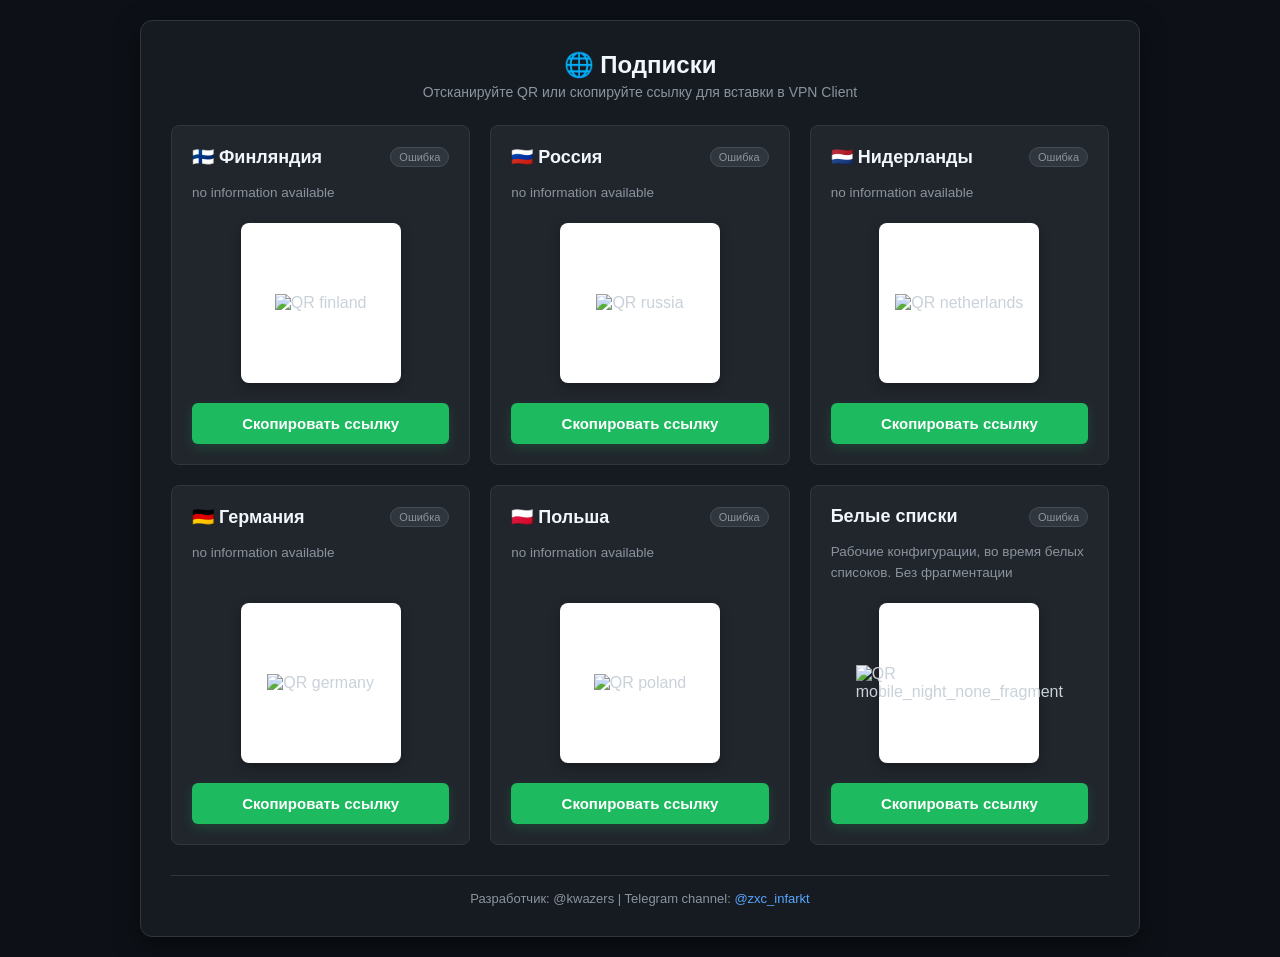
==== web/index.html @ e735caee "сортировка" ====
<!DOCTYPE html>
<html lang="ru">
<head>
    <link rel="stylesheet" href="style.css">
    <script src="script.js" defer></script>
    <meta charset="UTF-8">
    <meta name="viewport" content="width=device-width, initial-scale=1.0">
    <title>kwazers | VPN Subscriptions</title>

</head>
<body>

<div class="container">
    <h1>🌐 Подписки</h1>
    <div class="subtitle">Отсканируйте QR или скопируйте ссылку для вставки в VPN Client</div>

    <!-- Список подписок -->
    <div class="subscription-list">

        <!-- ФИНЛЯНДИЯ -->
        <div class="card" id="finland">
            <div class="card-title">
                <span class="card-name"></span>
                <span class="delay">Загрузка...</span>
            </div>
            <div class="card-desc">no information available</div>
            <div class="qr-container">
                <!-- Сюда скрипт сам вставит картинку QR -->
                <span class="qr-code"></span>
            </div>
            <!-- Передаем в функцию саму кнопку через 'this' -->
            <button class="btn-copy" onclick="copyLink(this)">Скопировать ссылку</button>
        </div>

        <!-- РОССИЯ -->
        <div class="card" id="russia">
            <div class="card-title">
                <span class="card-name"></span>
                <span class="delay">Загрузка...</span>
            </div>
            <div class="card-desc">no information available</div>
            <div class="qr-container">
                <!-- Сюда скрипт сам вставит картинку QR -->
                <span class="qr-code"></span>
            </div>
            <!-- Передаем в функцию саму кнопку через 'this' -->
            <button class="btn-copy" onclick="copyLink(this)">Скопировать ссылку</button>
        </div>

        <!-- НИДЕРЛАНДЫ -->
        <div class="card" id="netherlands">
            <div class="card-title">
                <span class="card-name"></span>
                <span class="delay">Загрузка...</span>
            </div>
            <div class="card-desc">no information available</div>
            <div class="qr-container">
                <!-- Сюда скрипт сам вставит картинку QR -->
                <span class="qr-code"></span>
            </div>
            <!-- Передаем в функцию саму кнопку через 'this' -->
            <button class="btn-copy" onclick="copyLink(this)">Скопировать ссылку</button>
        </div>

        <!-- Германия -->
        <div class="card" id="germany">
            <div class="card-title">
                <span class="card-name"></span>
                <span class="delay">Загрузка...</span>
            </div>
            <div class="card-desc">no information available</div>
            <div class="qr-container">
                <!-- Сюда скрипт сам вставит картинку QR -->
                <span class="qr-code"></span>
            </div>
            <!-- Передаем в функцию саму кнопку через 'this' -->
            <button class="btn-copy" onclick="copyLink(this)">Скопировать ссылку</button>
        </div>

        <!--  Польша -->
        <div class="card" id="poland">
            <div class="card-title">
                <span class="card-name"></span>
                <span class="delay">Загрузка...</span>
            </div>
            <div class="card-desc">no information available</div>
            <div class="qr-container">
                <!-- Сюда скрипт сам вставит картинку QR -->
                <span class="qr-code"></span>
            </div>
            <!-- Передаем в функцию саму кнопку через 'this' -->
            <button class="btn-copy" onclick="copyLink(this)">Скопировать ссылку</button>
        </div>
        <!--  Tiktok -->
        <div class="card" id="mobile_night_none_fragment">
            <div class="card-title">
                <span class="card-name"></span>
                <span class="delay">Загрузка...</span>
            </div>
            <div class="card-desc">Рабочие конфигурации, во время белых списоков. Без фрагментации</div>
            <div class="qr-container">
                <!-- Сюда скрипт сам вставит картинку QR -->
                <span class="qr-code"></span>
            </div>
            <!-- Передаем в функцию саму кнопку через 'this' -->
            <button class="btn-copy" onclick="copyLink(this)">Скопировать ссылку</button>
        </div>

    </div>

    <footer>
        Разработчик: @kwazers |
        Telegram channel: <a href="https://t.me/zxc_infarkt" target="_blank">@zxc_infarkt</a> 
    </footer>
</div>

<!-- Элемент уведомления -->
<div id="toast" class="toast">Ссылка скопирована!</div>




</body>
</html>
---- web/style.css ----
body {
    font-family: -apple-system, BlinkMacSystemFont, "Segoe UI", Roboto, Helvetica, Arial, sans-serif;
    background-color: #0d1117;
    color: #c9d1d9;
    display: flex;
    justify-content: center;
    align-items: center;
    min-height: 100vh;
    margin: 0;
    padding: 20px;
    box-sizing: border-box;
}

/* Главная оболочка всего интерфейса */
.container {
    background-color: #161b22;
    border: 1px solid #30363d;
    border-radius: 12px;
    padding: 30px;
    max-width: 1000px; /* Увеличили ширину для компьютеров */
    width: 100%;
    text-align: center;
    box-shadow: 0 8px 24px rgba(0,0,0,0.5);
    box-sizing: border-box;
}

h1 {
    color: #f0f6fc;
    font-size: 24px;
    margin-top: 0;
    margin-bottom: 5px;
}

.subtitle {
    color: #8b949e;
    font-size: 14px;
    margin-bottom: 25px;
}

/* НОВАЯ СЕТКА ДЛЯ КАРТОЧЕК */
.subscription-list {
    display: grid;
    /* На ПК автоматически делает колонки шириной от 260px */
    grid-template-columns: repeat(auto-fit, minmax(260px, 1fr));
    gap: 20px; /* Красивые отступы между всеми карточками */
    text-align: left;
    width: 100%;
}

.card {
    background-color: #21262d;
    border: 1px solid #30363d;
    border-radius: 8px;
    padding: 20px;
    position: relative;
    display: flex; /* Переключаем в flex-режим */
    flex-direction: column;
    justify-content: space-between;
    box-sizing: border-box;
}

.card-title {
    font-size: 18px;
    font-weight: bold;
    color: #f0f6fc;
    margin-bottom: 15px;
    display: flex;
    align-items: center;
    justify-content: space-between;
}

.delay {
    font-size: 11px;
    background-color: #30363d;
    color: #8b949e;
    padding: 3px 8px;
    border-radius: 12px;
    font-weight: normal;
    border: 1px solid #444c56;
}

.card-desc {
    color: #8b949e;
    font-size: 13.5px;
    line-height: 1.5;
    margin-bottom: 20px;
    flex-grow: 1; /* Описания будут равны, даже если текста разное количество */
}

.qr-container {
    display: flex;
    justify-content: center;
    align-items: center;
    background-color: #ffffff;
    padding: 12px;
    border-radius: 8px;
    margin: 0 auto 20px auto;
    width: 160px;
    height: 160px;
    box-shadow: 0 4px 12px rgba(0,0,0,0.3);
    box-sizing: border-box;
}

    .qr-container img {
        width: 100%;
        height: 100%;
        object-fit: contain;
        display: block;
    }

.btn-copy {
    display: block;
    background-color: #1EBA60;
    color: white;
    border: none;
    width: 100%;
    text-align: center;
    font-weight: bold;
    padding: 12px;
    border-radius: 6px;
    font-size: 15px;
    cursor: pointer;
    box-shadow: 0 4px 12px rgba(30, 186, 96, 0.2);
    transition: background-color 0.2s, transform 0.1s;
}

    .btn-copy:hover {
        background-color: #169a4e;
    }

    .btn-copy:active {
        transform: scale(0.98);
    }

.toast {
    position: fixed;
    bottom: 20px;
    left: 50%;
    transform: translateX(-50%) translateY(100px);
    background-color: #238636;
    color: white;
    padding: 12px 24px;
    border-radius: 6px;
    font-weight: bold;
    box-shadow: 0 4px 12px rgba(0,0,0,0.5);
    transition: transform 0.3s ease, opacity 0.3s ease;
    opacity: 0;
    z-index: 9999;
}

    .toast.show {
        transform: translateX(-50%) translateY(0);
        opacity: 1;
    }

footer {
    margin-top: 30px;
    font-size: 13px;
    color: #8b949e;
    border-top: 1px solid #30363d;
    padding-top: 15px;
}

    footer a {
        color: #58a6ff;
        text-decoration: none;
    }

        footer a:hover {
            text-decoration: underline;
        }

/* МЕДИА-ЗАПРОС ДЛЯ ТЕЛЕФОНОВ */
@media (max-width: 600px) {
    body {
        padding: 10px;
    }

    .container {
        padding: 20px 15px;
    }

    .subscription-list {
        /* Принудительно выстраиваем карточки строго в одну колонку */
        grid-template-columns: 1fr;
    }

    .toast {
        width: 80%;
        text-align: center;
    }
}
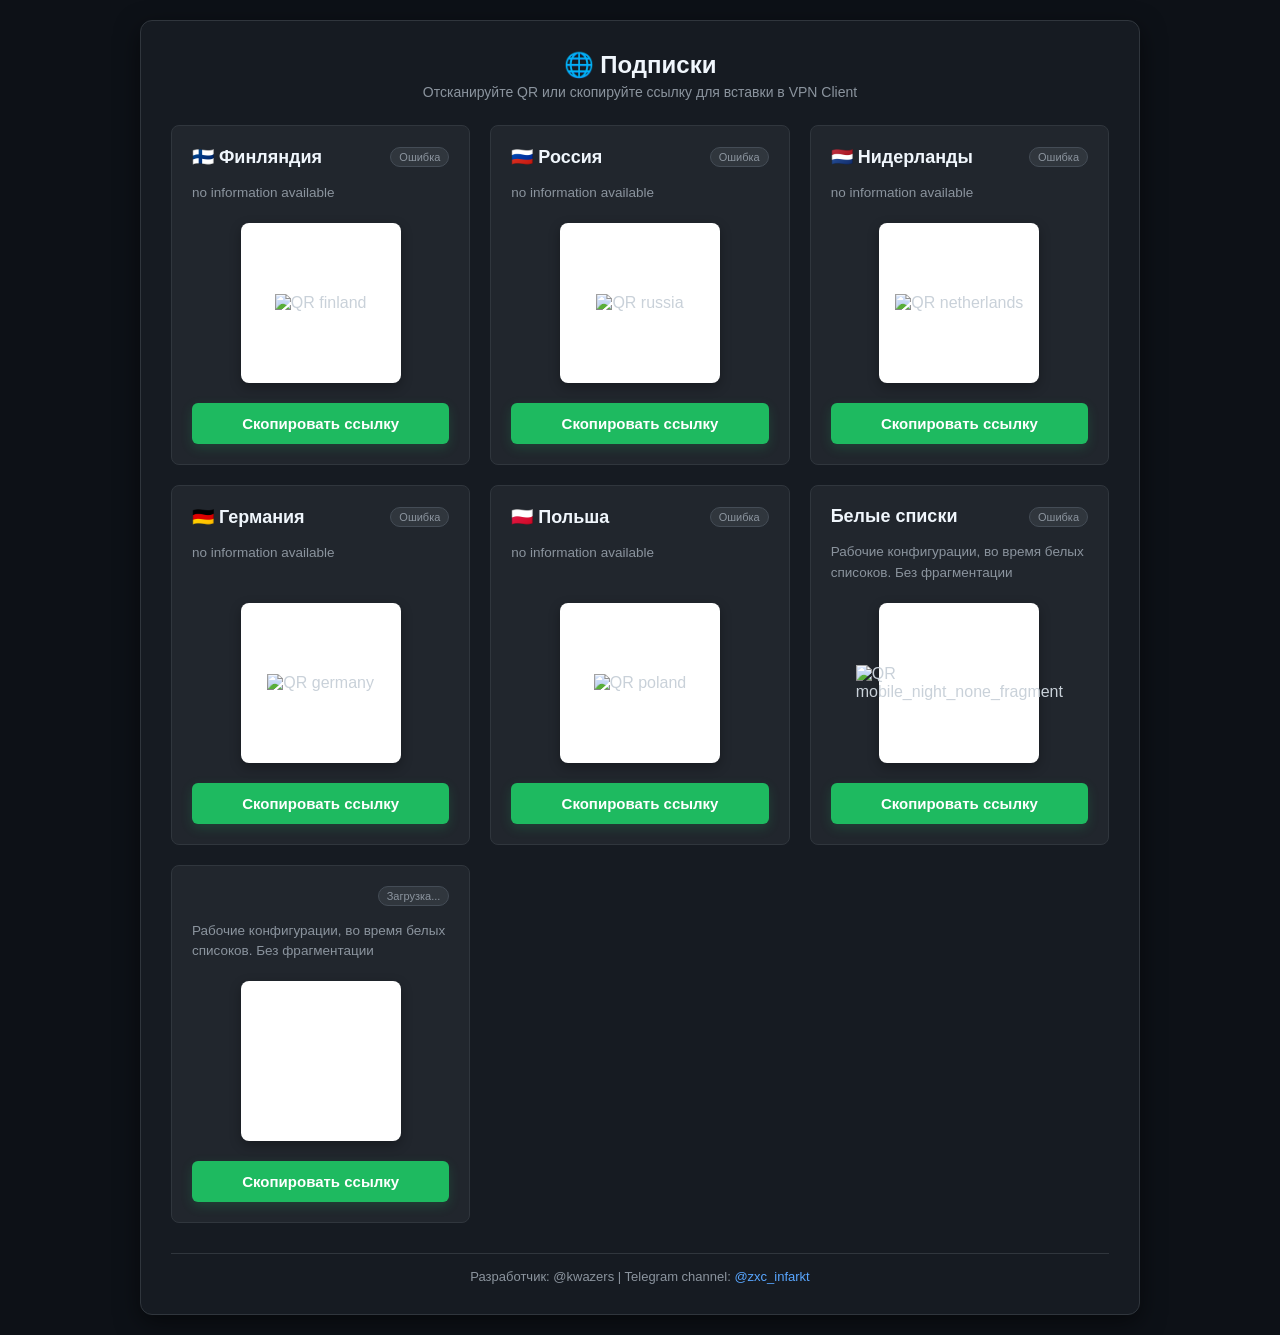
==== commit a0184d0c: "all foregin ones config site update" ====
--- a/web/index.html
+++ b/web/index.html
@@ -91,8 +91,22 @@
             <!-- Передаем в функцию саму кнопку через 'this' -->
             <button class="btn-copy" onclick="copyLink(this)">Скопировать ссылку</button>
         </div>
-        <!--  Tiktok -->
+        <!--  mobile_night -->
         <div class="card" id="mobile_night_none_fragment">
+            <div class="card-title">
+                <span class="card-name"></span>
+                <span class="delay">Загрузка...</span>
+            </div>
+            <div class="card-desc">Рабочие конфигурации, во время белых списоков. Без фрагментации</div>
+            <div class="qr-container">
+                <!-- Сюда скрипт сам вставит картинку QR -->
+                <span class="qr-code"></span>
+            </div>
+            <!-- Передаем в функцию саму кнопку через 'this' -->
+            <button class="btn-copy" onclick="copyLink(this)">Скопировать ссылку</button>
+        </div>
+        <!--  all_foreign-ones -->
+        <div class="card" id="all_foreign-ones">
             <div class="card-title">
                 <span class="card-name"></span>
                 <span class="delay">Загрузка...</span>
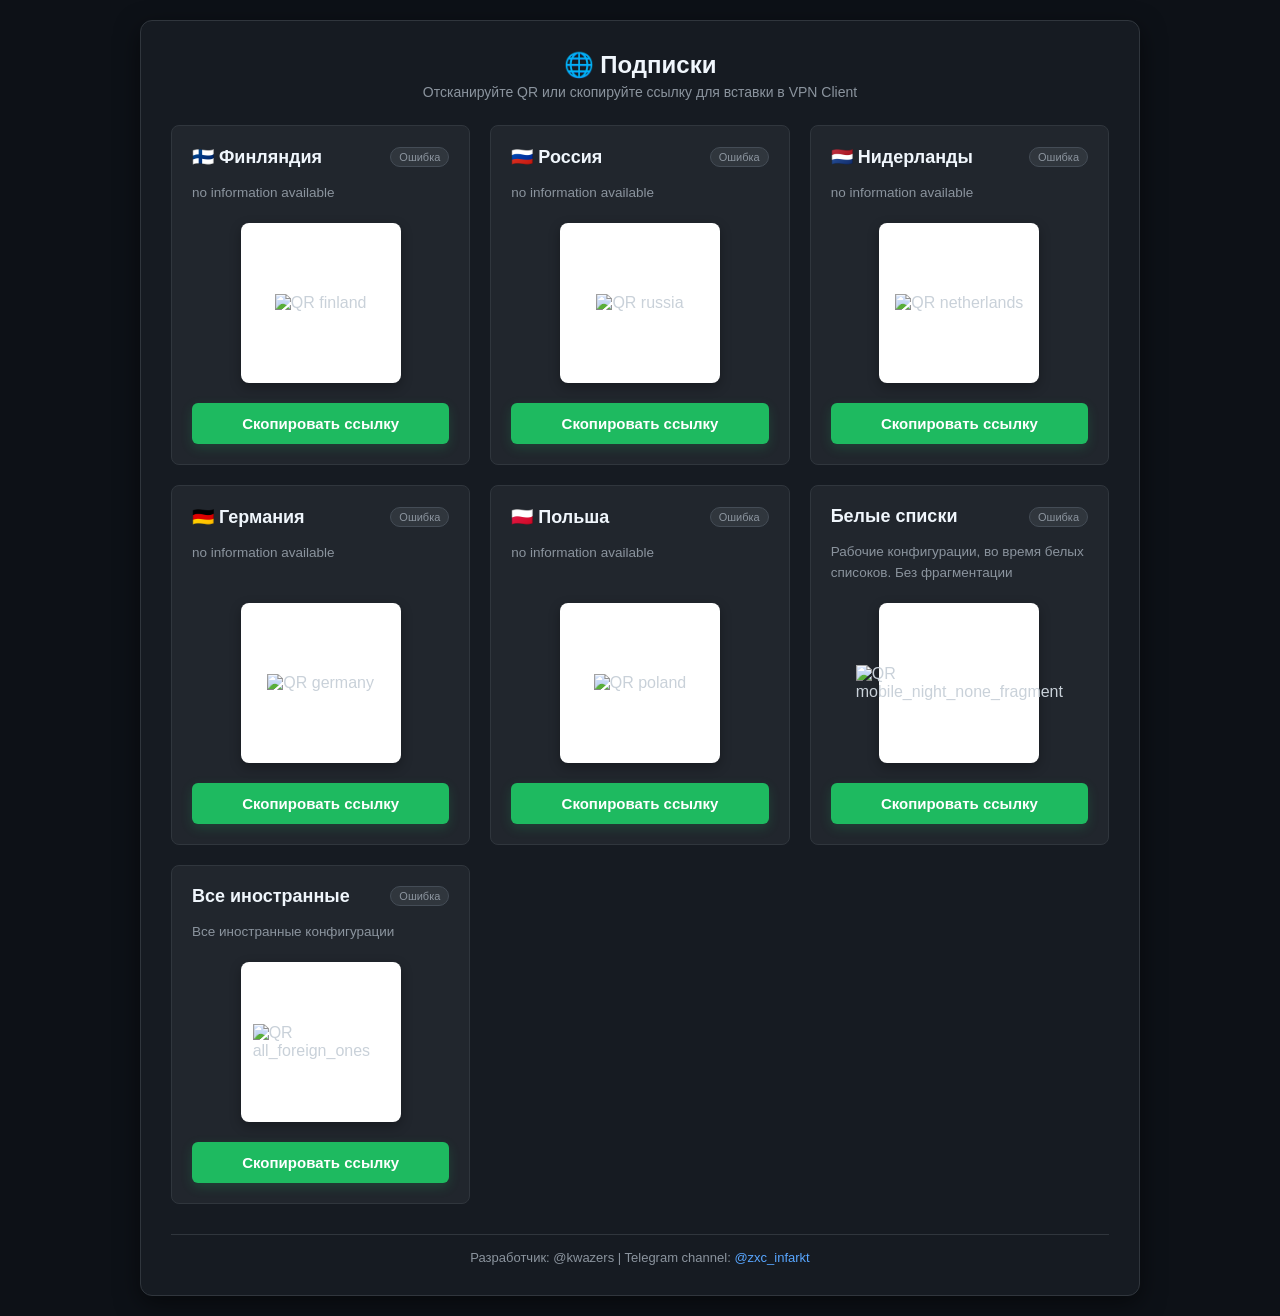
==== commit 59dba21a: "исправление" ====
--- a/web/index.html
+++ b/web/index.html
@@ -106,12 +106,12 @@
             <button class="btn-copy" onclick="copyLink(this)">Скопировать ссылку</button>
         </div>
         <!--  all_foreign-ones -->
-        <div class="card" id="all_foreign-ones">
+        <div class="card" id="all_foreign_ones">
             <div class="card-title">
                 <span class="card-name"></span>
                 <span class="delay">Загрузка...</span>
             </div>
-            <div class="card-desc">Рабочие конфигурации, во время белых списоков. Без фрагментации</div>
+            <div class="card-desc">Все иностранные конфигурации</div>
             <div class="qr-container">
                 <!-- Сюда скрипт сам вставит картинку QR -->
                 <span class="qr-code"></span>
